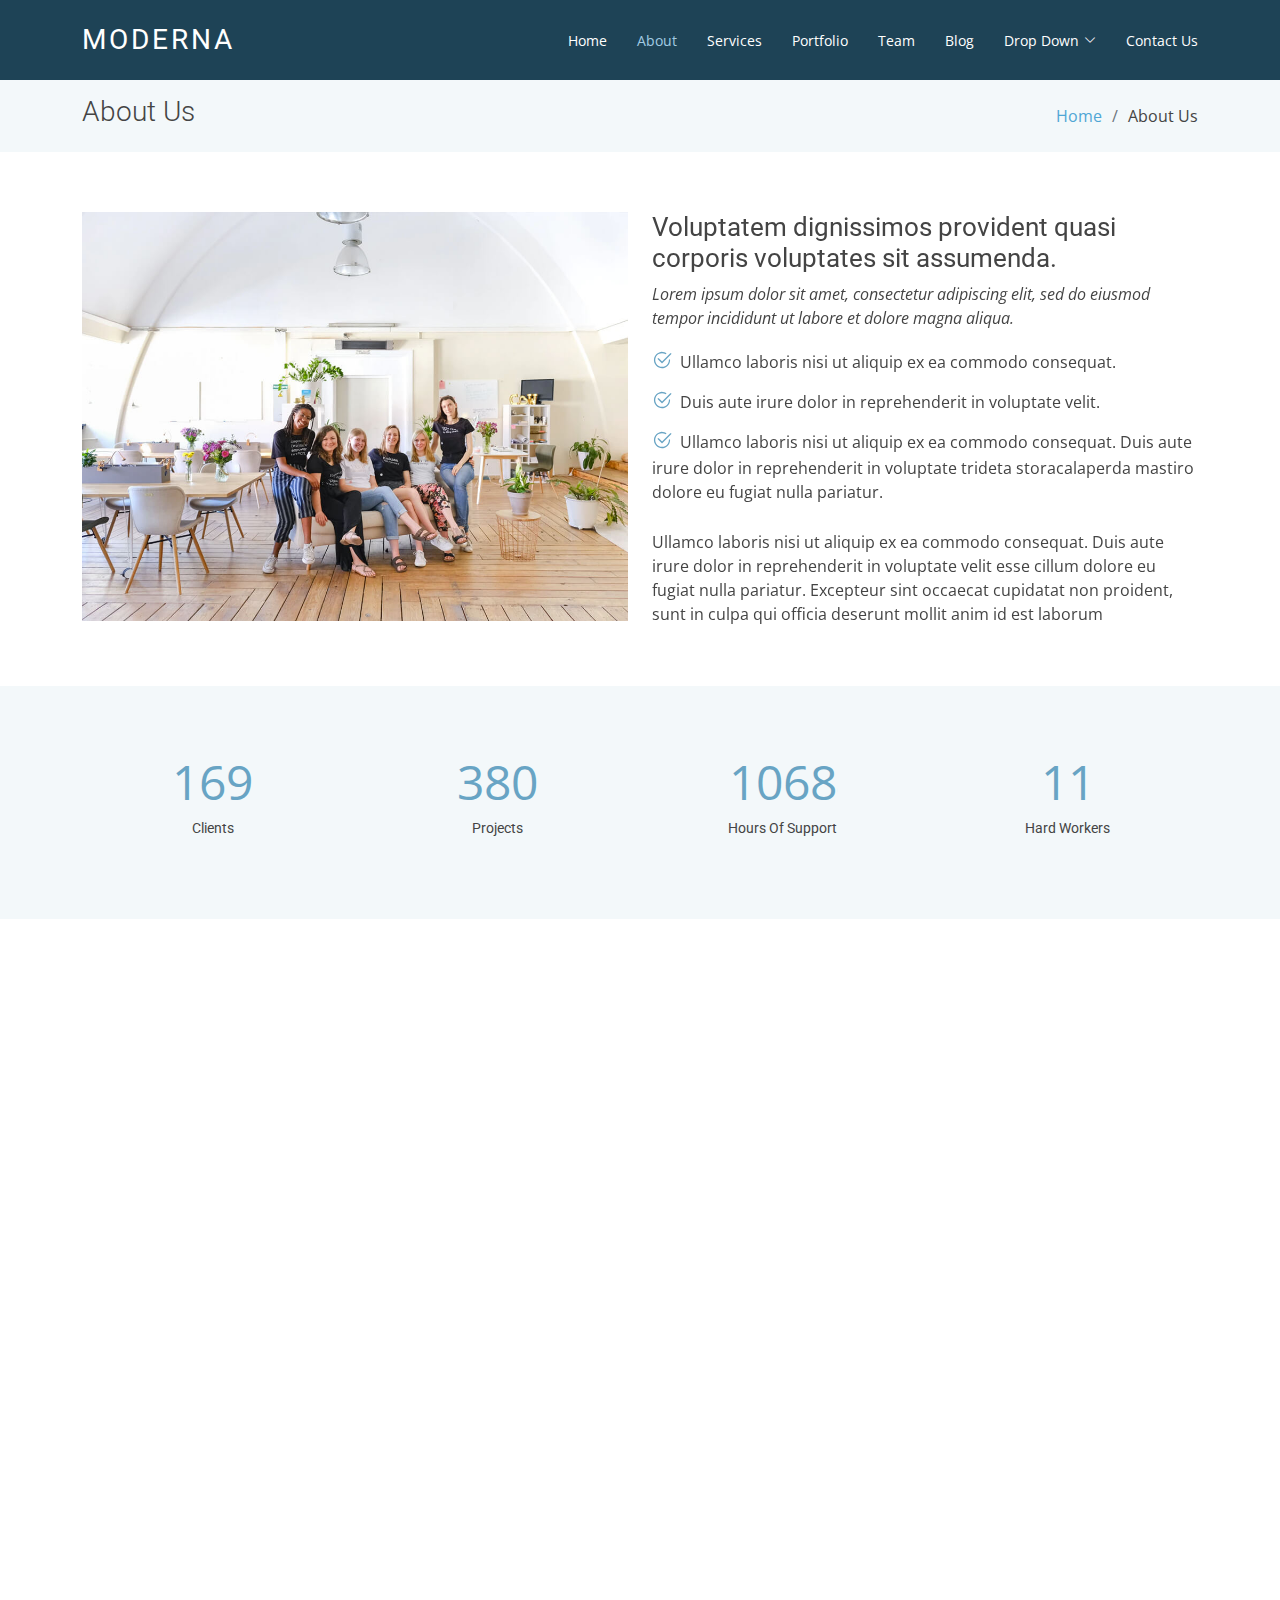
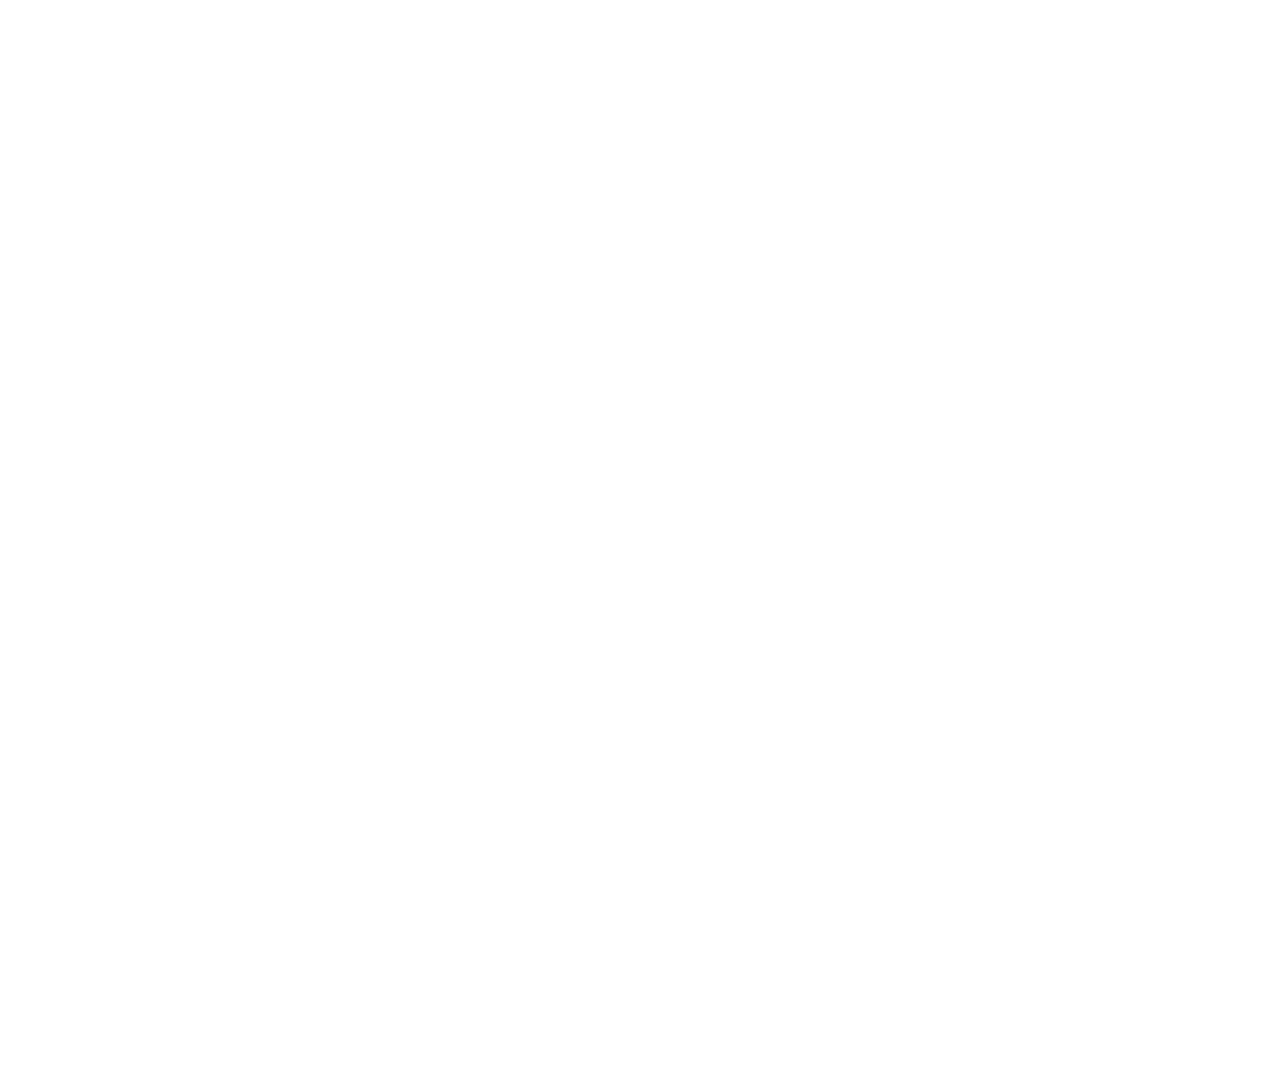
==== about.html @ 9b855978 "test" ====
<!DOCTYPE html>
<html lang="en">

<head>
  <meta charset="utf-8">
  <meta content="width=device-width, initial-scale=1.0" name="viewport">

  <title>About - Moderna Bootstrap Template</title>
  <meta content="" name="description">
  <meta content="" name="keywords">

  <!-- Favicons -->
  <link href="assets/img/favicon.png" rel="icon">
  <link href="assets/img/apple-touch-icon.png" rel="apple-touch-icon">

  <!-- Google Fonts -->
  <link href="https://fonts.googleapis.com/css?family=Open+Sans:300,300i,400,400i,600,600i,700,700i|Roboto:300,300i,400,400i,500,500i,700,700i&display=swap" rel="stylesheet">

  <!-- Vendor CSS Files -->
  <link href="assets/vendor/animate.css/animate.min.css" rel="stylesheet">
  <link href="assets/vendor/aos/aos.css" rel="stylesheet">
  <link href="assets/vendor/bootstrap/css/bootstrap.min.css" rel="stylesheet">
  <link href="assets/vendor/bootstrap-icons/bootstrap-icons.css" rel="stylesheet">
  <link href="assets/vendor/boxicons/css/boxicons.min.css" rel="stylesheet">
  <link href="assets/vendor/glightbox/css/glightbox.min.css" rel="stylesheet">
  <link href="assets/vendor/swiper/swiper-bundle.min.css" rel="stylesheet">

  <!-- Template Main CSS File -->
  <link href="assets/css/style.css" rel="stylesheet">

  <!-- =======================================================
  * Template Name: Moderna - v4.10.1
  * Template URL: https://bootstrapmade.com/free-bootstrap-template-corporate-moderna/
  * Author: BootstrapMade.com
  * License: https://bootstrapmade.com/license/
  ======================================================== -->
</head>

<body>

  <!-- ======= Header ======= -->
  <header id="header" class="fixed-top d-flex align-items-center ">
    <div class="container d-flex justify-content-between align-items-center">

      <div class="logo">
        <h1 class="text-light"><a href="index.html"><span>Moderna</span></a></h1>
        <!-- Uncomment below if you prefer to use an image logo -->
        <!-- <a href="index.html"><img src="assets/img/logo.png" alt="" class="img-fluid"></a>-->
      </div>

      <nav id="navbar" class="navbar">
        <ul>
          <li><a class="" href="index.html">Home</a></li>
          <li><a class="active" href="about.html">About</a></li>
          <li><a href="services.html">Services</a></li>
          <li><a href="portfolio.html">Portfolio</a></li>
          <li><a href="team.html">Team</a></li>
          <li><a href="blog.html">Blog</a></li>
          <li class="dropdown"><a href="#"><span>Drop Down</span> <i class="bi bi-chevron-down"></i></a>
            <ul>
              <li><a href="#">Drop Down 1</a></li>
              <li class="dropdown"><a href="#"><span>Deep Drop Down</span> <i class="bi bi-chevron-right"></i></a>
                <ul>
                  <li><a href="#">Deep Drop Down 1</a></li>
                  <li><a href="#">Deep Drop Down 2</a></li>
                  <li><a href="#">Deep Drop Down 3</a></li>
                  <li><a href="#">Deep Drop Down 4</a></li>
                  <li><a href="#">Deep Drop Down 5</a></li>
                </ul>
              </li>
              <li><a href="#">Drop Down 2</a></li>
              <li><a href="#">Drop Down 3</a></li>
              <li><a href="#">Drop Down 4</a></li>
            </ul>
          </li>
          <li><a href="contact.html">Contact Us</a></li>
        </ul>
        <i class="bi bi-list mobile-nav-toggle"></i>
      </nav><!-- .navbar -->

    </div>
  </header><!-- End Header -->

  <main id="main">

    <!-- ======= About Us Section ======= -->
    <section class="breadcrumbs">
      <div class="container">

        <div class="d-flex justify-content-between align-items-center">
          <h2>About Us</h2>
          <ol>
            <li><a href="index.html">Home</a></li>
            <li>About Us</li>
          </ol>
        </div>

      </div>
    </section><!-- End About Us Section -->

    <!-- ======= About Section ======= -->
    <section class="about" data-aos="fade-up">
      <div class="container">

        <div class="row">
          <div class="col-lg-6">
            <img src="assets/img/about.jpg" class="img-fluid" alt="">
          </div>
          <div class="col-lg-6 pt-4 pt-lg-0">
            <h3>Voluptatem dignissimos provident quasi corporis voluptates sit assumenda.</h3>
            <p class="fst-italic">
              Lorem ipsum dolor sit amet, consectetur adipiscing elit, sed do eiusmod tempor incididunt ut labore et dolore
              magna aliqua.
            </p>
            <ul>
              <li><i class="bi bi-check2-circle"></i> Ullamco laboris nisi ut aliquip ex ea commodo consequat.</li>
              <li><i class="bi bi-check2-circle"></i> Duis aute irure dolor in reprehenderit in voluptate velit.</li>
              <li><i class="bi bi-check2-circle"></i> Ullamco laboris nisi ut aliquip ex ea commodo consequat. Duis aute irure dolor in reprehenderit in voluptate trideta storacalaperda mastiro dolore eu fugiat nulla pariatur.</li>
            </ul>
            <p>
              Ullamco laboris nisi ut aliquip ex ea commodo consequat. Duis aute irure dolor in reprehenderit in voluptate
              velit esse cillum dolore eu fugiat nulla pariatur. Excepteur sint occaecat cupidatat non proident, sunt in
              culpa qui officia deserunt mollit anim id est laborum
            </p>
          </div>
        </div>

      </div>
    </section><!-- End About Section -->

    <!-- ======= Facts Section ======= -->
    <section class="facts section-bg" data-aos="fade-up">
      <div class="container">

        <div class="row counters">

          <div class="col-lg-3 col-6 text-center">
            <span data-purecounter-start="0" data-purecounter-end="232" data-purecounter-duration="1" class="purecounter"></span>
            <p>Clients</p>
          </div>

          <div class="col-lg-3 col-6 text-center">
            <span data-purecounter-start="0" data-purecounter-end="521" data-purecounter-duration="1" class="purecounter"></span>
            <p>Projects</p>
          </div>

          <div class="col-lg-3 col-6 text-center">
            <span data-purecounter-start="0" data-purecounter-end="1463" data-purecounter-duration="1" class="purecounter"></span>
            <p>Hours Of Support</p>
          </div>

          <div class="col-lg-3 col-6 text-center">
            <span data-purecounter-start="0" data-purecounter-end="15" data-purecounter-duration="1" class="purecounter"></span>
            <p>Hard Workers</p>
          </div>

        </div>

      </div>
    </section><!-- End Facts Section -->

    <!-- ======= Our Skills Section ======= -->
    <section class="skills" data-aos="fade-up">
      <div class="container">

        <div class="section-title">
          <h2>Our Skills</h2>
          <p>Magnam dolores commodi suscipit. Necessitatibus eius consequatur ex aliquid fuga eum quidem. Sit sint consectetur velit. Quisquam quos quisquam cupiditate. Et nemo qui impedit suscipit alias ea. Quia fugiat sit in iste officiis commodi quidem hic quas.</p>
        </div>

        <div class="skills-content">

          <div class="progress">
            <div class="progress-bar bg-success" role="progressbar" aria-valuenow="100" aria-valuemin="0" aria-valuemax="100">
              <span class="skill">HTML <i class="val">100%</i></span>
            </div>
          </div>

          <div class="progress">
            <div class="progress-bar bg-info" role="progressbar" aria-valuenow="90" aria-valuemin="0" aria-valuemax="100">
              <span class="skill">CSS <i class="val">90%</i></span>
            </div>
          </div>

          <div class="progress">
            <div class="progress-bar bg-warning" role="progressbar" aria-valuenow="75" aria-valuemin="0" aria-valuemax="100">
              <span class="skill">JavaScript <i class="val">75%</i></span>
            </div>
          </div>

          <div class="progress">
            <div class="progress-bar bg-danger" role="progressbar" aria-valuenow="55" aria-valuemin="0" aria-valuemax="100">
              <span class="skill">Photoshop <i class="val">55%</i></span>
            </div>
          </div>

        </div>

      </div>
    </section><!-- End Our Skills Section -->

    <!-- ======= Tetstimonials Section ======= -->
    <section class="testimonials" data-aos="fade-up">
      <div class="container">

        <div class="section-title">
          <h2>Tetstimonials</h2>
          <p>Magnam dolores commodi suscipit. Necessitatibus eius consequatur ex aliquid fuga eum quidem. Sit sint consectetur velit. Quisquam quos quisquam cupiditate. Et nemo qui impedit suscipit alias ea. Quia fugiat sit in iste officiis commodi quidem hic quas.</p>
        </div>

        <div class="testimonials-carousel swiper">
          <div class="swiper-wrapper">
            <div class="testimonial-item swiper-slide">
              <img src="assets/img/testimonials/testimonials-1.jpg" class="testimonial-img" alt="">
              <h3>Saul Goodman</h3>
              <h4>Ceo &amp; Founder</h4>
              <p>
                <i class="bx bxs-quote-alt-left quote-icon-left"></i>
                Proin iaculis purus consequat sem cure digni ssim donec porttitora entum suscipit rhoncus. Accusantium quam, ultricies eget id, aliquam eget nibh et. Maecen aliquam, risus at semper.
                <i class="bx bxs-quote-alt-right quote-icon-right"></i>
              </p>
            </div>

            <div class="testimonial-item swiper-slide">
              <img src="assets/img/testimonials/testimonials-2.jpg" class="testimonial-img" alt="">
              <h3>Sara Wilsson</h3>
              <h4>Designer</h4>
              <p>
                <i class="bx bxs-quote-alt-left quote-icon-left"></i>
                Export tempor illum tamen malis malis eram quae irure esse labore quem cillum quid cillum eram malis quorum velit fore eram velit sunt aliqua noster fugiat irure amet legam anim culpa.
                <i class="bx bxs-quote-alt-right quote-icon-right"></i>
              </p>
            </div>

            <div class="testimonial-item swiper-slide">
              <img src="assets/img/testimonials/testimonials-3.jpg" class="testimonial-img" alt="">
              <h3>Jena Karlis</h3>
              <h4>Store Owner</h4>
              <p>
                <i class="bx bxs-quote-alt-left quote-icon-left"></i>
                Enim nisi quem export duis labore cillum quae magna enim sint quorum nulla quem veniam duis minim tempor labore quem eram duis noster aute amet eram fore quis sint minim.
                <i class="bx bxs-quote-alt-right quote-icon-right"></i>
              </p>
            </div>

            <div class="testimonial-item swiper-slide">
              <img src="assets/img/testimonials/testimonials-4.jpg" class="testimonial-img" alt="">
              <h3>Matt Brandon</h3>
              <h4>Freelancer</h4>
              <p>
                <i class="bx bxs-quote-alt-left quote-icon-left"></i>
                Fugiat enim eram quae cillum dolore dolor amet nulla culpa multos export minim fugiat minim velit minim dolor enim duis veniam ipsum anim magna sunt elit fore quem dolore labore illum veniam.
                <i class="bx bxs-quote-alt-right quote-icon-right"></i>
              </p>
            </div>

            <div class="testimonial-item swiper-slide">
              <img src="assets/img/testimonials/testimonials-5.jpg" class="testimonial-img" alt="">
              <h3>John Larson</h3>
              <h4>Entrepreneur</h4>
              <p>
                <i class="bx bxs-quote-alt-left quote-icon-left"></i>
                Quis quorum aliqua sint quem legam fore sunt eram irure aliqua veniam tempor noster veniam enim culpa labore duis sunt culpa nulla illum cillum fugiat legam esse veniam culpa fore nisi cillum quid.
                <i class="bx bxs-quote-alt-right quote-icon-right"></i>
              </p>
            </div>
          </div>
          <div class="swiper-pagination"></div>
        </div>

      </div>
    </section><!-- End Ttstimonials Section -->

  </main><!-- End #main -->

  <!-- ======= Footer ======= -->
  <footer id="footer" data-aos="fade-up" data-aos-easing="ease-in-out" data-aos-duration="500">

    <div class="footer-newsletter">
      <div class="container">
        <div class="row">
          <div class="col-lg-6">
            <h4>Our Newsletter</h4>
            <p>Tamen quem nulla quae legam multos aute sint culpa legam noster magna</p>
          </div>
          <div class="col-lg-6">
            <form action="" method="post">
              <input type="email" name="email"><input type="submit" value="Subscribe">
            </form>
          </div>
        </div>
      </div>
    </div>

    <div class="footer-top">
      <div class="container">
        <div class="row">

          <div class="col-lg-3 col-md-6 footer-links">
            <h4>Useful Links</h4>
            <ul>
              <li><i class="bx bx-chevron-right"></i> <a href="#">Home</a></li>
              <li><i class="bx bx-chevron-right"></i> <a href="#">About us</a></li>
              <li><i class="bx bx-chevron-right"></i> <a href="#">Services</a></li>
              <li><i class="bx bx-chevron-right"></i> <a href="#">Terms of service</a></li>
              <li><i class="bx bx-chevron-right"></i> <a href="#">Privacy policy</a></li>
            </ul>
          </div>

          <div class="col-lg-3 col-md-6 footer-links">
            <h4>Our Services</h4>
            <ul>
              <li><i class="bx bx-chevron-right"></i> <a href="#">Web Design</a></li>
              <li><i class="bx bx-chevron-right"></i> <a href="#">Web Development</a></li>
              <li><i class="bx bx-chevron-right"></i> <a href="#">Product Management</a></li>
              <li><i class="bx bx-chevron-right"></i> <a href="#">Marketing</a></li>
              <li><i class="bx bx-chevron-right"></i> <a href="#">Graphic Design</a></li>
            </ul>
          </div>

          <div class="col-lg-3 col-md-6 footer-contact">
            <h4>Contact Us</h4>
            <p>
              A108 Adam Street <br>
              New York, NY 535022<br>
              United States <br><br>
              <strong>Phone:</strong> +1 5589 55488 55<br>
              <strong>Email:</strong> info@example.com<br>
            </p>

          </div>

          <div class="col-lg-3 col-md-6 footer-info">
            <h3>About Moderna</h3>
            <p>Cras fermentum odio eu feugiat lide par naso tierra. Justo eget nada terra videa magna derita valies darta donna mare fermentum iaculis eu non diam phasellus.</p>
            <div class="social-links mt-3">
              <a href="#" class="twitter"><i class="bx bxl-twitter"></i></a>
              <a href="#" class="facebook"><i class="bx bxl-facebook"></i></a>
              <a href="#" class="instagram"><i class="bx bxl-instagram"></i></a>
              <a href="#" class="linkedin"><i class="bx bxl-linkedin"></i></a>
            </div>
          </div>

        </div>
      </div>
    </div>

    <div class="container">
      <div class="copyright">
        &copy; Copyright <strong><span>Moderna</span></strong>. All Rights Reserved
      </div>
      <div class="credits">
        <!-- All the links in the footer should remain intact. -->
        <!-- You can delete the links only if you purchased the pro version. -->
        <!-- Licensing information: https://bootstrapmade.com/license/ -->
        <!-- Purchase the pro version with working PHP/AJAX contact form: https://bootstrapmade.com/free-bootstrap-template-corporate-moderna/ -->
        Designed by <a href="https://bootstrapmade.com/">BootstrapMade</a>
      </div>
    </div>
  </footer><!-- End Footer -->

  <a href="#" class="back-to-top d-flex align-items-center justify-content-center"><i class="bi bi-arrow-up-short"></i></a>

  <!-- Vendor JS Files -->
  <script src="assets/vendor/purecounter/purecounter_vanilla.js"></script>
  <script src="assets/vendor/aos/aos.js"></script>
  <script src="assets/vendor/bootstrap/js/bootstrap.bundle.min.js"></script>
  <script src="assets/vendor/glightbox/js/glightbox.min.js"></script>
  <script src="assets/vendor/isotope-layout/isotope.pkgd.min.js"></script>
  <script src="assets/vendor/swiper/swiper-bundle.min.js"></script>
  <script src="assets/vendor/waypoints/noframework.waypoints.js"></script>
  <script src="assets/vendor/php-email-form/validate.js"></script>

  <!-- Template Main JS File -->
  <script src="assets/js/main.js"></script>

</body>

</html>
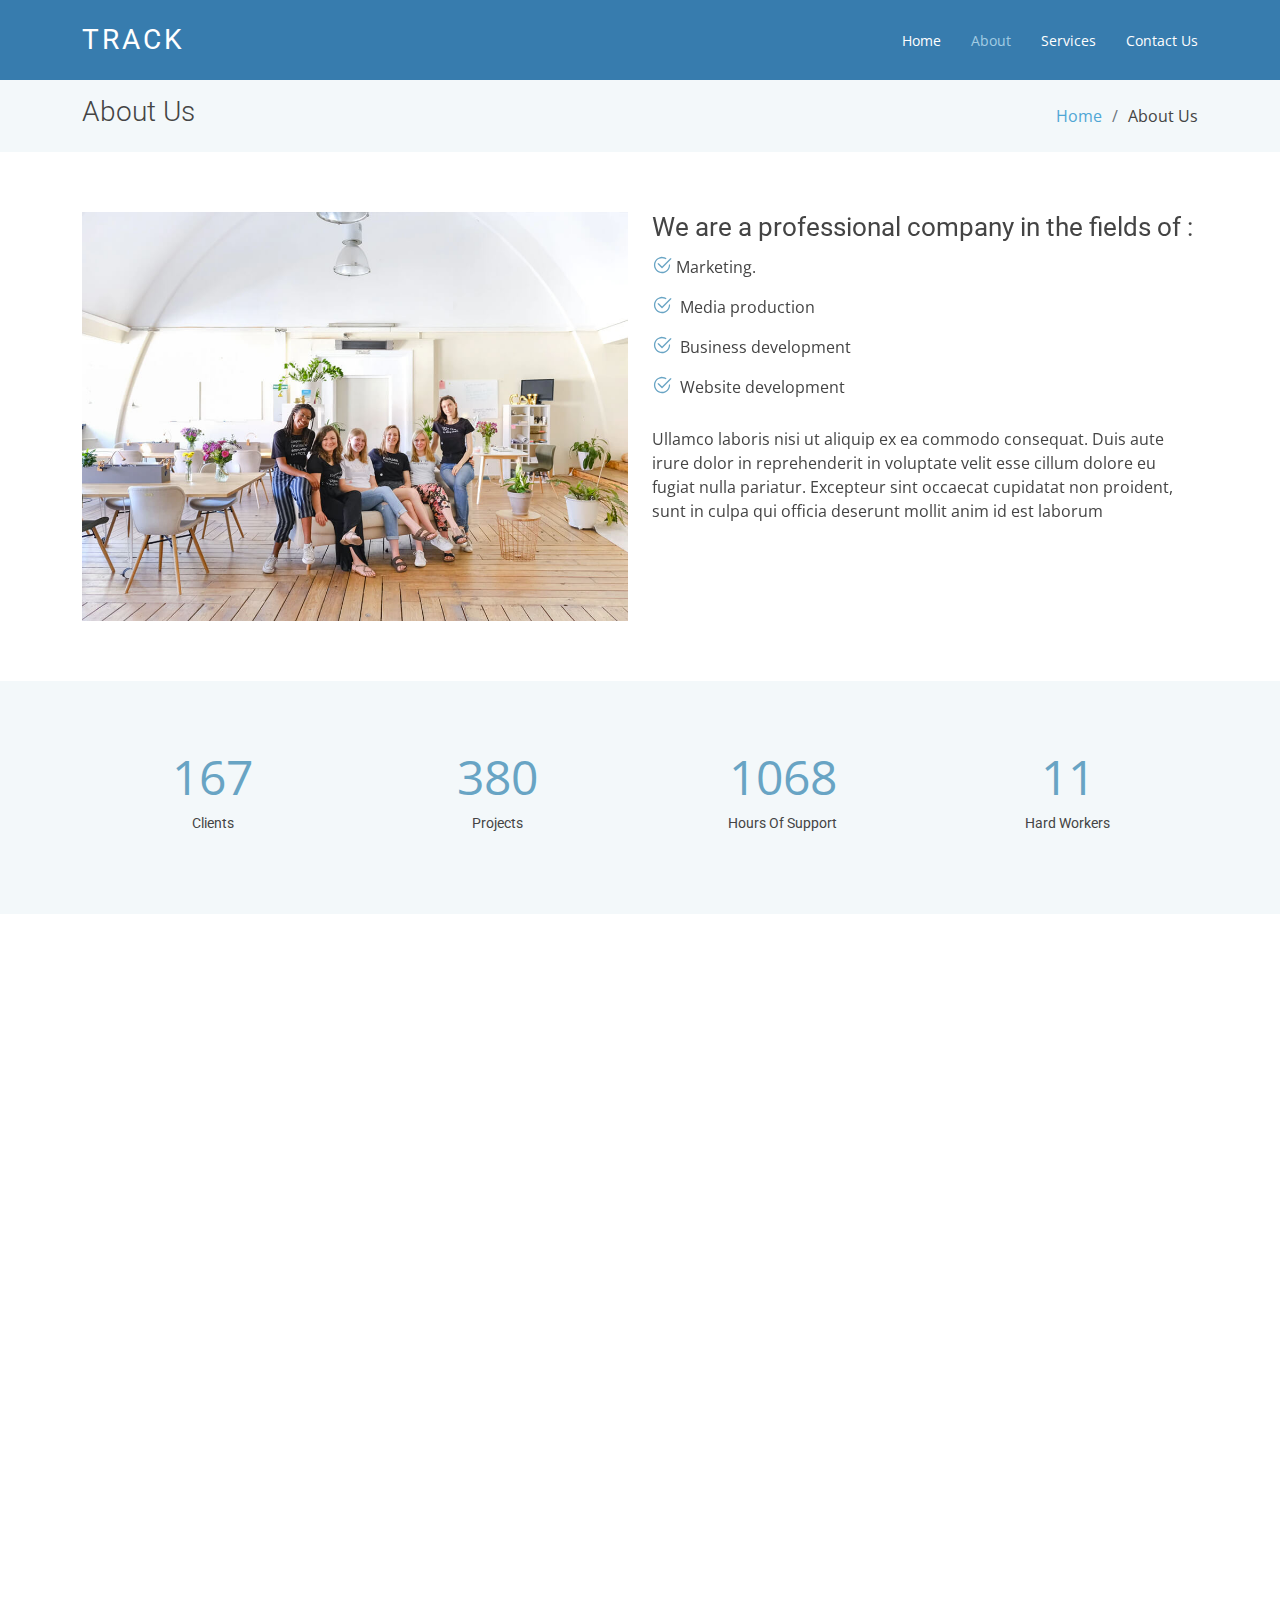
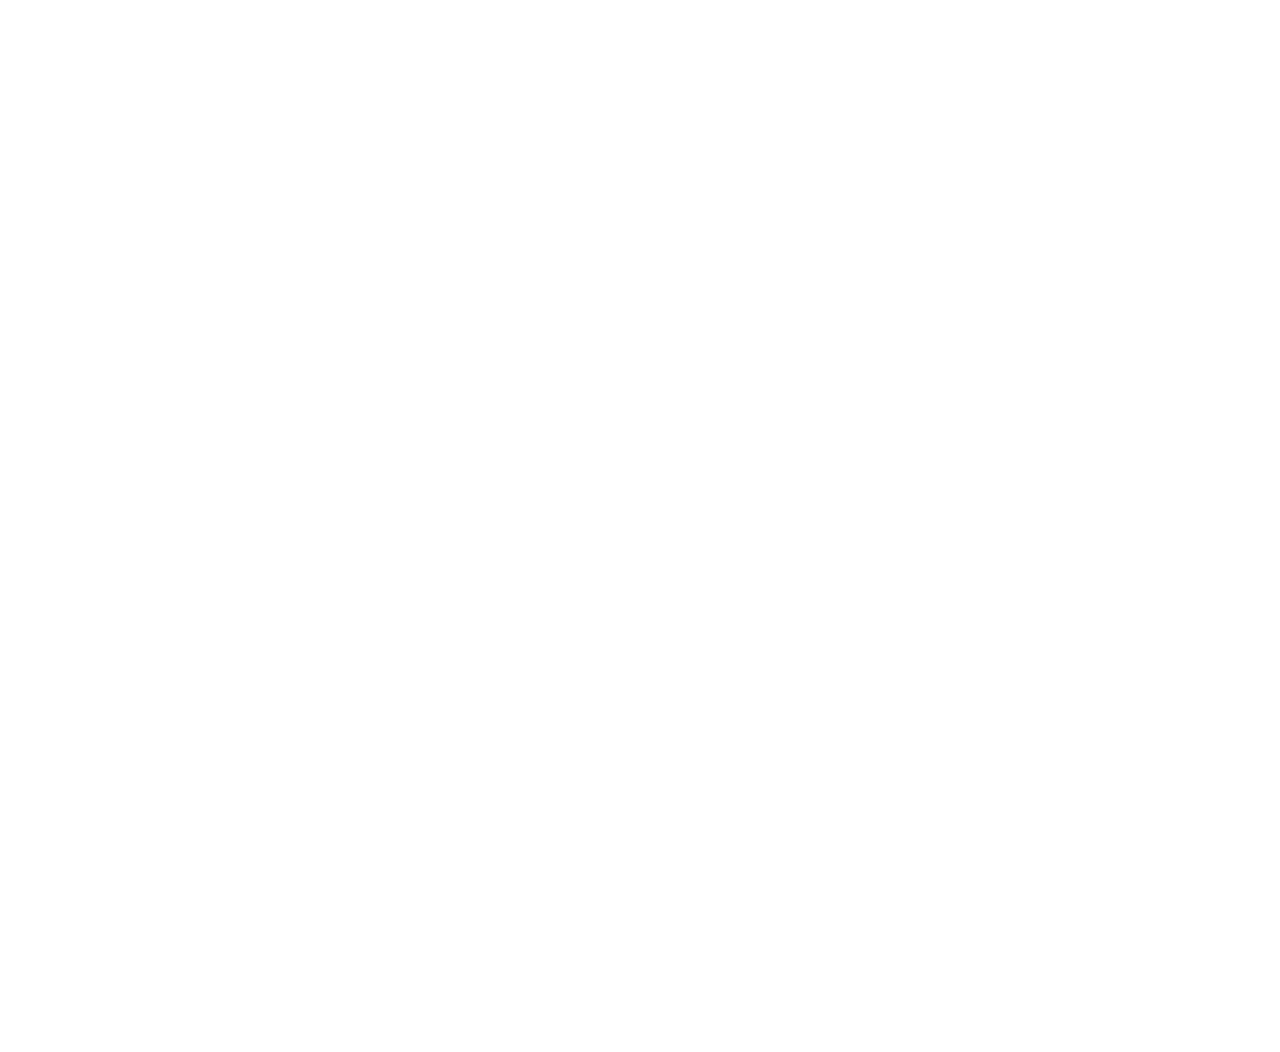
==== commit 51aad9f9: "new" ====
--- a/about.html
+++ b/about.html
@@ -43,7 +43,7 @@
     <div class="container d-flex justify-content-between align-items-center">
 
       <div class="logo">
-        <h1 class="text-light"><a href="index.html"><span>Moderna</span></a></h1>
+        <h1 class="text-light"><a href="index.html"><span>Track</span></a></h1>
         <!-- Uncomment below if you prefer to use an image logo -->
         <!-- <a href="index.html"><img src="assets/img/logo.png" alt="" class="img-fluid"></a>-->
       </div>
@@ -53,26 +53,6 @@
           <li><a class="" href="index.html">Home</a></li>
           <li><a class="active" href="about.html">About</a></li>
           <li><a href="services.html">Services</a></li>
-          <li><a href="portfolio.html">Portfolio</a></li>
-          <li><a href="team.html">Team</a></li>
-          <li><a href="blog.html">Blog</a></li>
-          <li class="dropdown"><a href="#"><span>Drop Down</span> <i class="bi bi-chevron-down"></i></a>
-            <ul>
-              <li><a href="#">Drop Down 1</a></li>
-              <li class="dropdown"><a href="#"><span>Deep Drop Down</span> <i class="bi bi-chevron-right"></i></a>
-                <ul>
-                  <li><a href="#">Deep Drop Down 1</a></li>
-                  <li><a href="#">Deep Drop Down 2</a></li>
-                  <li><a href="#">Deep Drop Down 3</a></li>
-                  <li><a href="#">Deep Drop Down 4</a></li>
-                  <li><a href="#">Deep Drop Down 5</a></li>
-                </ul>
-              </li>
-              <li><a href="#">Drop Down 2</a></li>
-              <li><a href="#">Drop Down 3</a></li>
-              <li><a href="#">Drop Down 4</a></li>
-            </ul>
-          </li>
           <li><a href="contact.html">Contact Us</a></li>
         </ul>
         <i class="bi bi-list mobile-nav-toggle"></i>
@@ -107,15 +87,12 @@
             <img src="assets/img/about.jpg" class="img-fluid" alt="">
           </div>
           <div class="col-lg-6 pt-4 pt-lg-0">
-            <h3>Voluptatem dignissimos provident quasi corporis voluptates sit assumenda.</h3>
-            <p class="fst-italic">
-              Lorem ipsum dolor sit amet, consectetur adipiscing elit, sed do eiusmod tempor incididunt ut labore et dolore
-              magna aliqua.
-            </p>
+            <h3>We are a professional company in the fields of :</h3>
             <ul>
-              <li><i class="bi bi-check2-circle"></i> Ullamco laboris nisi ut aliquip ex ea commodo consequat.</li>
-              <li><i class="bi bi-check2-circle"></i> Duis aute irure dolor in reprehenderit in voluptate velit.</li>
-              <li><i class="bi bi-check2-circle"></i> Ullamco laboris nisi ut aliquip ex ea commodo consequat. Duis aute irure dolor in reprehenderit in voluptate trideta storacalaperda mastiro dolore eu fugiat nulla pariatur.</li>
+              <li><i class="bi bi-check2-circle"></i>Marketing.</li>
+              <li><i class="bi bi-check2-circle"></i> Media production</li>
+              <li><i class="bi bi-check2-circle"></i> Business development</li>
+              <li><i class="bi bi-check2-circle"></i> Website development</li>
             </ul>
             <p>
               Ullamco laboris nisi ut aliquip ex ea commodo consequat. Duis aute irure dolor in reprehenderit in voluptate
--- a/assets/css/style.css
+++ b/assets/css/style.css
@@ -74,17 +74,18 @@
   transition: all 0.5s;
   z-index: 997;
   transition: all 0.5s;
-  background: #1e4356;
+  background: rgb(55 124 174 / 100%);
 }
 
 #header.header-transparent {
-  background: none;
+  background: rgb(55 124 174 / 100%);
 }
 
 #header.header-scrolled {
   background: rgba(30, 67, 86, 0.8);
   height: 60px;
 }
+
 
 #header .logo h1 {
   font-size: 28px;
@@ -340,6 +341,7 @@
   position: relative;
 }
 
+
 #hero::after {
   content: "";
   position: absolute;
@@ -347,11 +349,19 @@
   top: 0;
   width: 130%;
   height: 95%;
-  background: linear-gradient(to right, rgba(30, 67, 86, 0.8), rgba(30, 67, 86, 0.6)), url("../img/hero-bg.jpg") center top no-repeat;
+  background: linear-gradient(to right, rgba(228, 228, 230, 0.8), rgba(228, 228, 230, 0.6));
+  background-color: rgb(193 194 198);
+  background-image: url("../img/img2.jpeg");
+  background-repeat: no-repeat;
+  background-position: center;
+  background-size: 81% 100%;
   z-index: 0;
   border-radius: 0 0 50% 50%;
   transform: translateX(-50%) rotate(0deg);
-}
+  opacity: 0.85;
+}
+
+
 
 #hero::before {
   content: "";
@@ -501,7 +511,7 @@
   top: 0;
   right: 0;
   bottom: 0;
-  background: linear-gradient(to right, rgba(30, 67, 86, 0.8), rgba(30, 67, 86, 0.6)), url("../img/hero-bg.jpg") center top no-repeat;
+  background: linear-gradient(to right, rgba(30, 67, 86, 0.8), rgba(30, 67, 86, 0.6)), url("../img/img2.jpeg") center top no-repeat;
 }
 
 #hero-no-slider h2 {
@@ -2175,7 +2185,6 @@
 --------------------------------------------------------------*/
 #footer {
   background: #0b212d;
-  padding: 0 0 30px 0;
   color: #fff;
   font-size: 14px;
 }
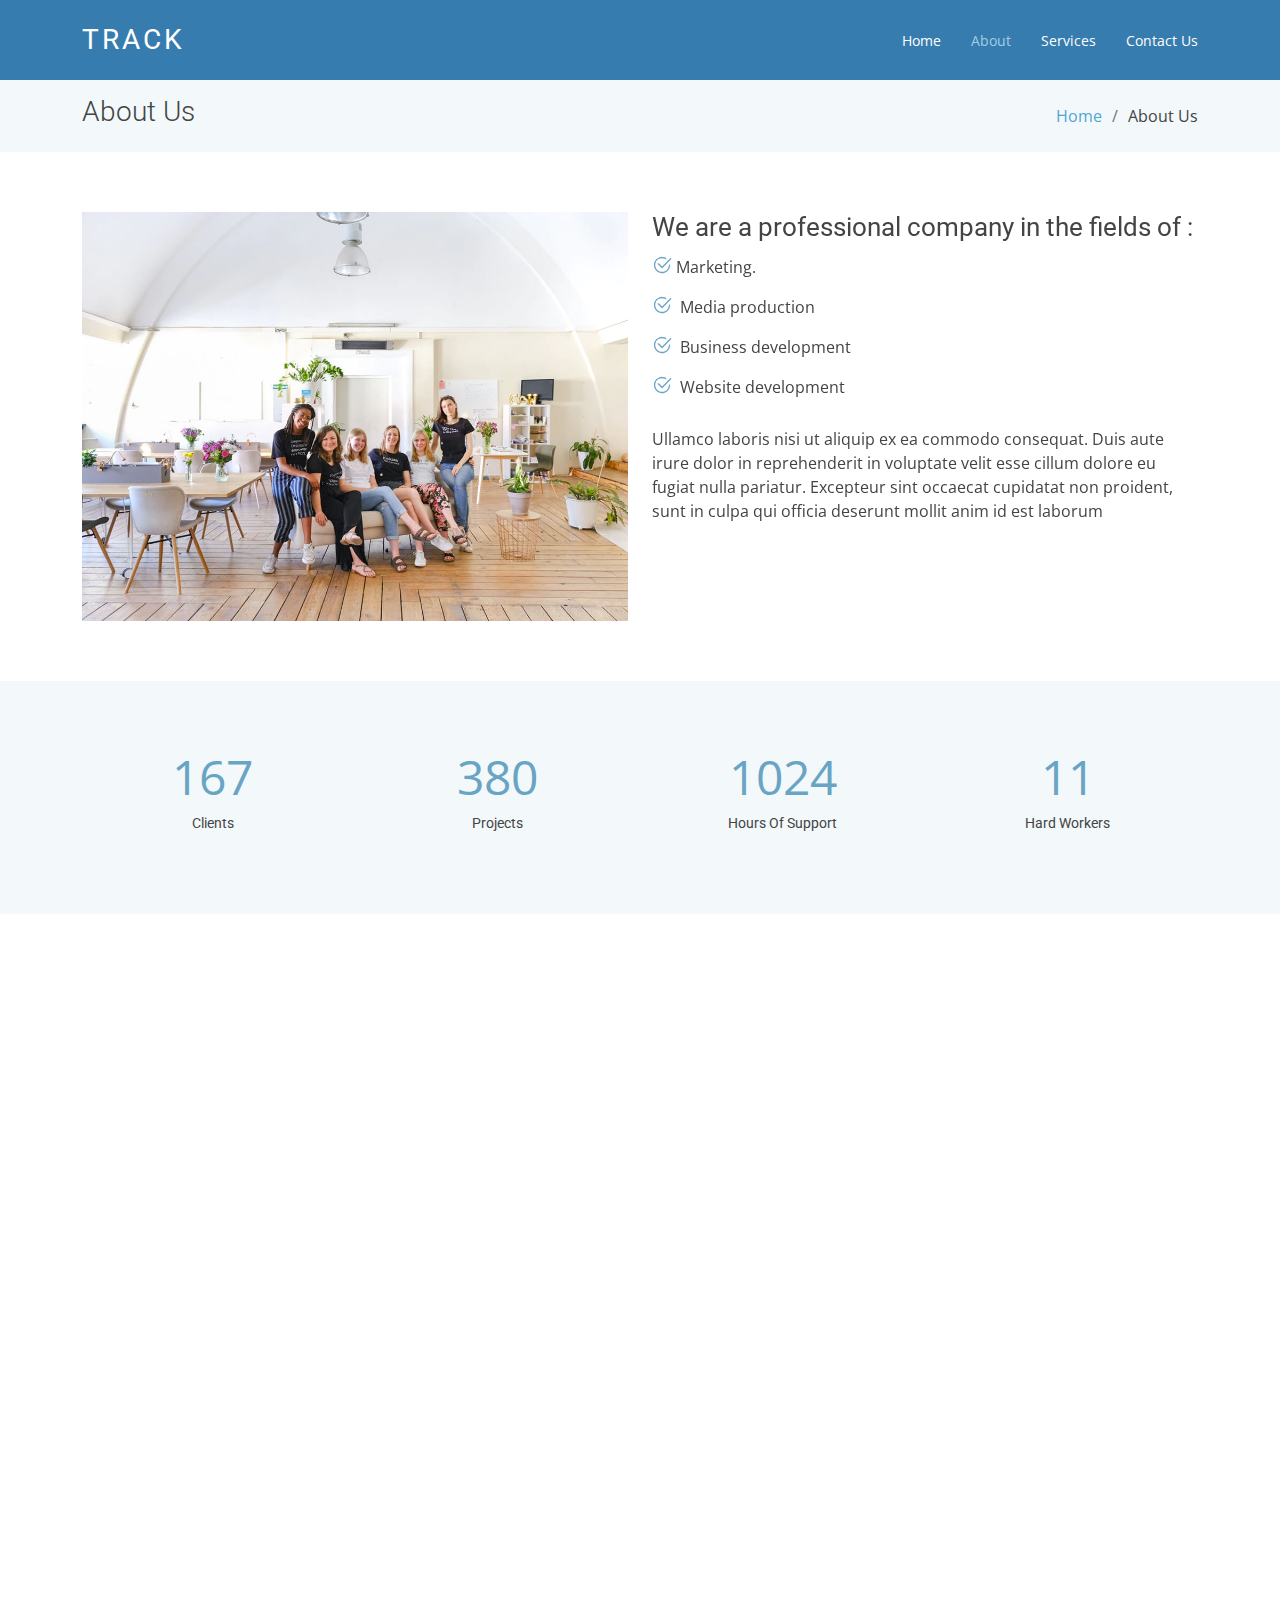
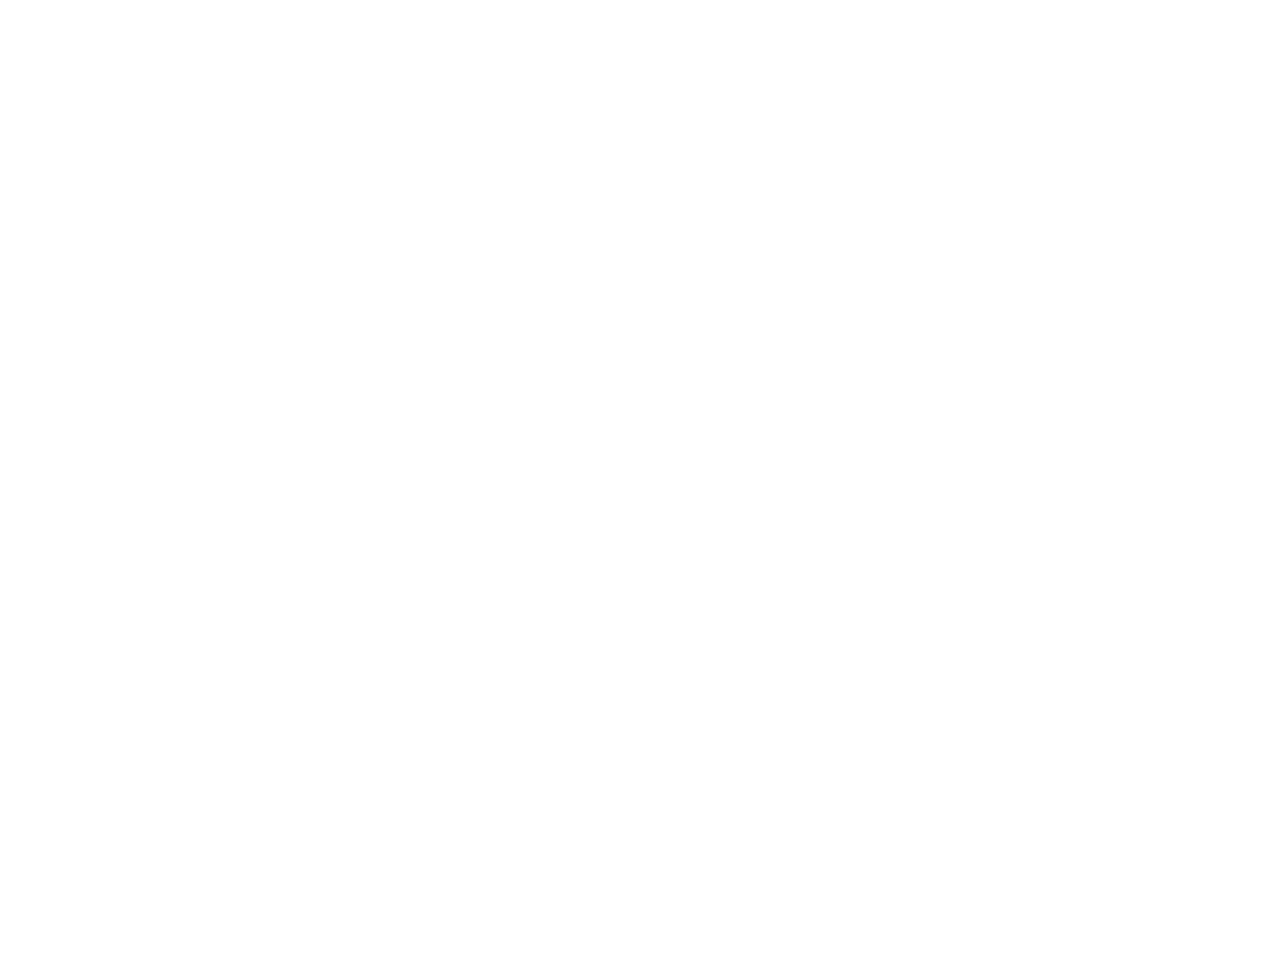
==== commit 794ef2d1: "news" ====
--- a/about.html
+++ b/about.html
@@ -5,13 +5,13 @@
   <meta charset="utf-8">
   <meta content="width=device-width, initial-scale=1.0" name="viewport">
 
-  <title>About - Moderna Bootstrap Template</title>
+  <title>Track-About </title>
   <meta content="" name="description">
   <meta content="" name="keywords">
 
   <!-- Favicons -->
-  <link href="assets/img/favicon.png" rel="icon">
-  <link href="assets/img/apple-touch-icon.png" rel="apple-touch-icon">
+  <link href="assets/img/logo.jpeg" rel="icon">
+  <link href="assets/img/logo.jpeg" rel="apple-touch-icon">
 
   <!-- Google Fonts -->
   <link href="https://fonts.googleapis.com/css?family=Open+Sans:300,300i,400,400i,600,600i,700,700i|Roboto:300,300i,400,400i,500,500i,700,700i&display=swap" rel="stylesheet">
@@ -301,7 +301,7 @@
               A108 Adam Street <br>
               New York, NY 535022<br>
               United States <br><br>
-              <strong>Phone:</strong> +1 5589 55488 55<br>
+              <strong>Phone:</strong> +20 1009437830<br>
               <strong>Email:</strong> info@example.com<br>
             </p>
 
@@ -322,18 +322,6 @@
       </div>
     </div>
 
-    <div class="container">
-      <div class="copyright">
-        &copy; Copyright <strong><span>Moderna</span></strong>. All Rights Reserved
-      </div>
-      <div class="credits">
-        <!-- All the links in the footer should remain intact. -->
-        <!-- You can delete the links only if you purchased the pro version. -->
-        <!-- Licensing information: https://bootstrapmade.com/license/ -->
-        <!-- Purchase the pro version with working PHP/AJAX contact form: https://bootstrapmade.com/free-bootstrap-template-corporate-moderna/ -->
-        Designed by <a href="https://bootstrapmade.com/">BootstrapMade</a>
-      </div>
-    </div>
   </footer><!-- End Footer -->
 
   <a href="#" class="back-to-top d-flex align-items-center justify-content-center"><i class="bi bi-arrow-up-short"></i></a>
--- a/assets/css/style.css
+++ b/assets/css/style.css
@@ -82,7 +82,7 @@
 }
 
 #header.header-scrolled {
-  background: rgba(30, 67, 86, 0.8);
+  background: rgb(55 124 174 / 100%);
   height: 60px;
 }
 
@@ -345,7 +345,7 @@
 #hero::after {
   content: "";
   position: absolute;
-  left: 50%;
+  left: 53%;
   top: 0;
   width: 130%;
   height: 95%;
@@ -358,7 +358,7 @@
   z-index: 0;
   border-radius: 0 0 50% 50%;
   transform: translateX(-50%) rotate(0deg);
-  opacity: 0.85;
+  opacity: 0.7;
 }
 
 
@@ -370,11 +370,17 @@
   top: 0;
   width: 130%;
   height: 96%;
-  background: #68A4C4;
+  background: #0e1214;
   opacity: 0.3;
   z-index: 0;
   border-radius: 0 0 50% 50%;
   transform: translateX(-50%) translateY(18px) rotate(2deg);
+}
+
+
+#heroCarousel {
+position: relative;
+top: 40%
 }
 
 #hero .carousel-container {
@@ -454,7 +460,7 @@
 
 @media (max-width: 768px) {
   #hero::after {
-    width: 180%;
+    width: 140%;
     height: 95%;
     border-radius: 0 0 50% 50%;
     transform: translateX(-50%) rotate(0deg);
@@ -462,7 +468,7 @@
 
   #hero::before {
     top: 0;
-    width: 180%;
+    width: 130%;
     height: 94%;
     border-radius: 0 0 50% 50%;
     transform: translateX(-50%) translateY(20px) rotate(4deg);
@@ -475,20 +481,21 @@
   }
 
   #hero::after {
-    left: 40%;
+    left: 50%;
     top: 0;
-    width: 200%;
+    width: 130%;
     height: 95%;
     border-radius: 0 0 50% 50%;
     transform: translateX(-50%) rotate(0deg);
+    background-size: 100% 100%;
   }
 
   #hero::before {
     left: 50%;
     top: 0;
-    width: 200%;
+    width: 130%;
     height: 94%;
-    border-radius: 0 0 50% 50%;
+    border-radius: 0 0 55% 73%;
     transform: translateX(-50%) translateY(20px) rotate(4deg);
   }
 }
@@ -2191,7 +2198,7 @@
 
 #footer .footer-newsletter {
   padding: 50px 0;
-  background: #0d2735;
+  background:#377cae;
 }
 
 #footer .footer-newsletter h4 {
@@ -2238,9 +2245,9 @@
 }
 
 #footer .footer-top {
-  background: #0d2735;
-  border-top: 1px solid #17455e;
-  border-bottom: 1px solid #123649;
+  background: #377cae;
+  border-top: 1px solid #898989;
+  border-bottom: 1px solid #898989;
   padding: 60px 0 30px 0;
 }
 
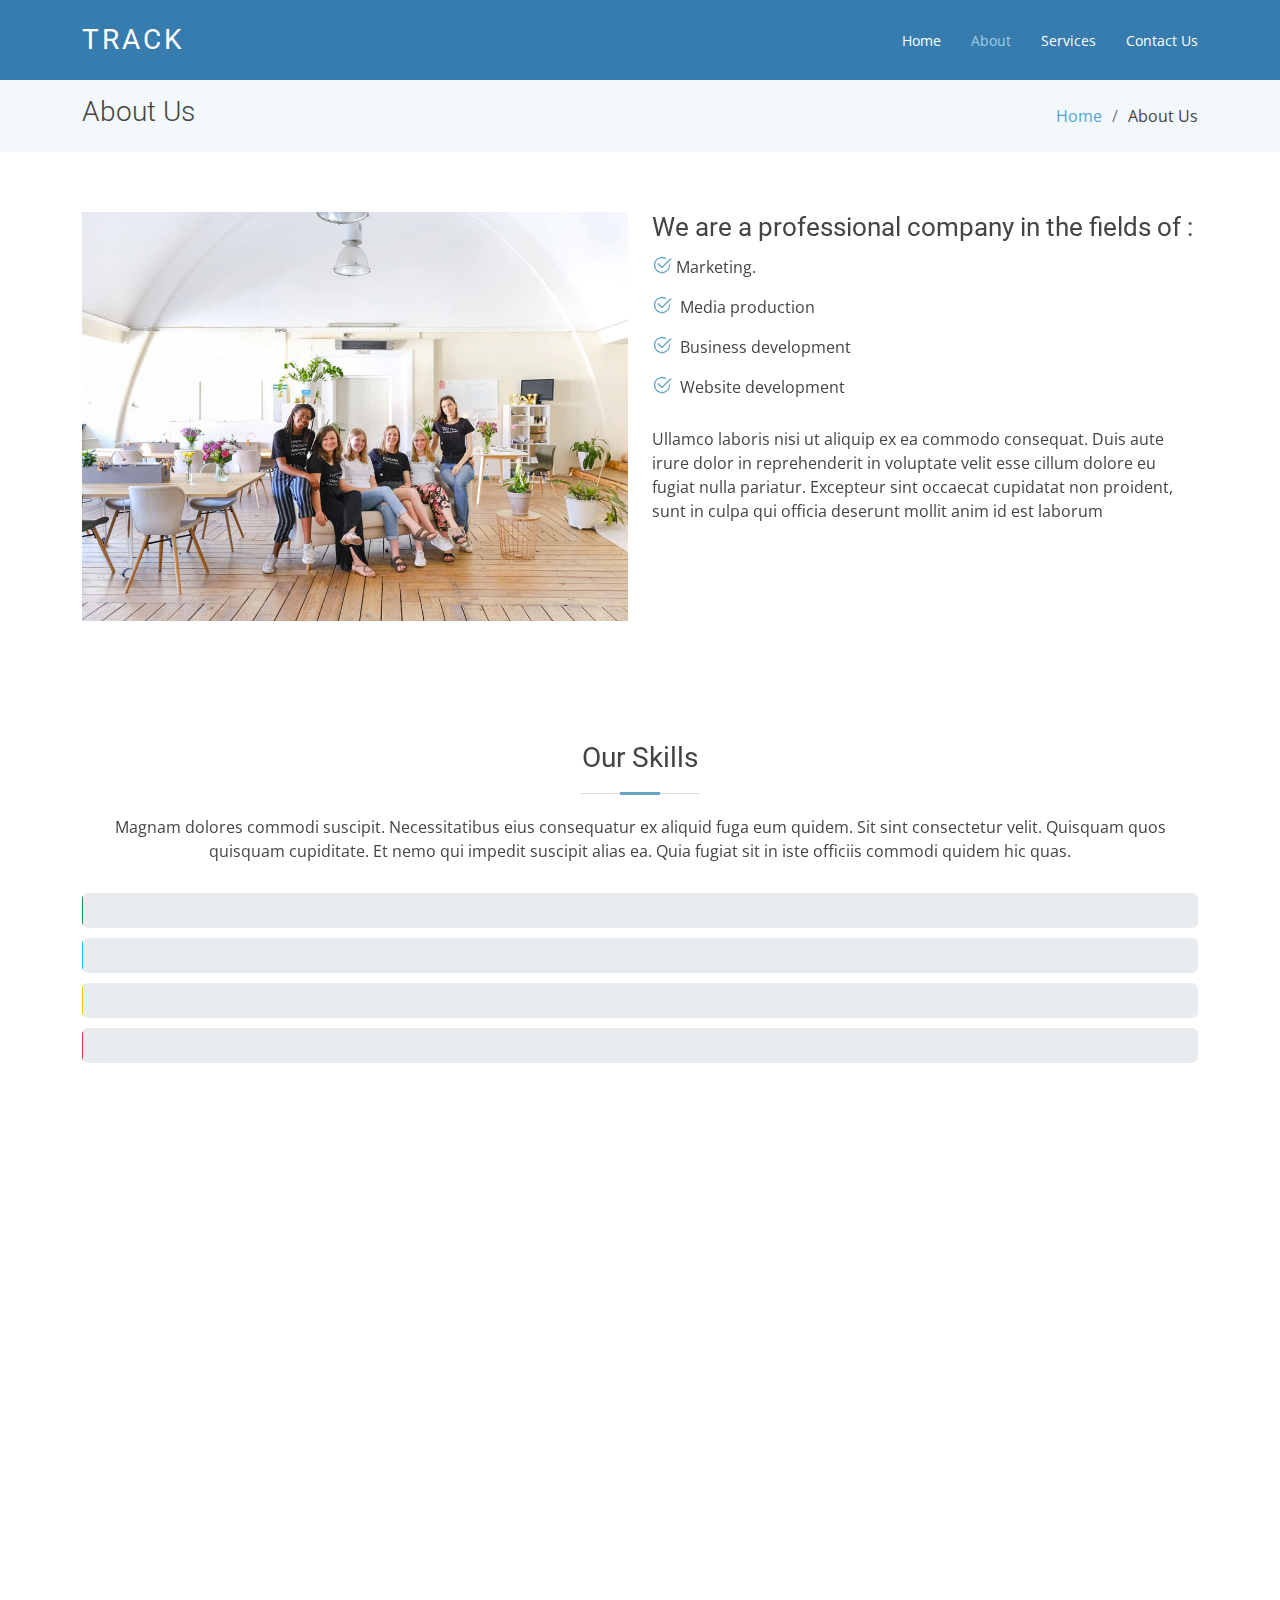
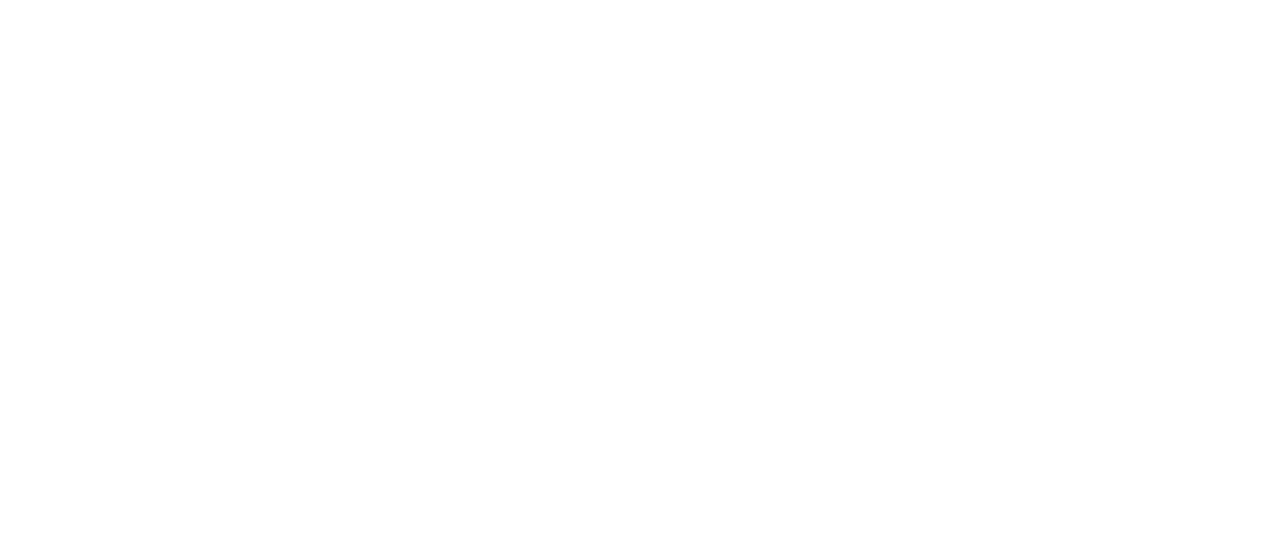
==== commit 452e5058: "news" ====
--- a/about.html
+++ b/about.html
@@ -28,12 +28,6 @@
   <!-- Template Main CSS File -->
   <link href="assets/css/style.css" rel="stylesheet">
 
-  <!-- =======================================================
-  * Template Name: Moderna - v4.10.1
-  * Template URL: https://bootstrapmade.com/free-bootstrap-template-corporate-moderna/
-  * Author: BootstrapMade.com
-  * License: https://bootstrapmade.com/license/
-  ======================================================== -->
 </head>
 
 <body>
@@ -105,7 +99,7 @@
       </div>
     </section><!-- End About Section -->
 
-    <!-- ======= Facts Section ======= -->
+    <!-- ======= Facts Section ======= 
     <section class="facts section-bg" data-aos="fade-up">
       <div class="container">
 
@@ -134,7 +128,7 @@
         </div>
 
       </div>
-    </section><!-- End Facts Section -->
+    </section>< End Facts Section -->
 
     <!-- ======= Our Skills Section ======= -->
     <section class="skills" data-aos="fade-up">
@@ -253,22 +247,6 @@
   <!-- ======= Footer ======= -->
   <footer id="footer" data-aos="fade-up" data-aos-easing="ease-in-out" data-aos-duration="500">
 
-    <div class="footer-newsletter">
-      <div class="container">
-        <div class="row">
-          <div class="col-lg-6">
-            <h4>Our Newsletter</h4>
-            <p>Tamen quem nulla quae legam multos aute sint culpa legam noster magna</p>
-          </div>
-          <div class="col-lg-6">
-            <form action="" method="post">
-              <input type="email" name="email"><input type="submit" value="Subscribe">
-            </form>
-          </div>
-        </div>
-      </div>
-    </div>
-
     <div class="footer-top">
       <div class="container">
         <div class="row">
@@ -276,22 +254,20 @@
           <div class="col-lg-3 col-md-6 footer-links">
             <h4>Useful Links</h4>
             <ul>
-              <li><i class="bx bx-chevron-right"></i> <a href="#">Home</a></li>
-              <li><i class="bx bx-chevron-right"></i> <a href="#">About us</a></li>
-              <li><i class="bx bx-chevron-right"></i> <a href="#">Services</a></li>
-              <li><i class="bx bx-chevron-right"></i> <a href="#">Terms of service</a></li>
-              <li><i class="bx bx-chevron-right"></i> <a href="#">Privacy policy</a></li>
+              <li><i class="bx bx-chevron-right"></i> <a href="index.html">Home</a></li>
+              <li><i class="bx bx-chevron-right"></i> <a href="about.html">About us</a></li>
+              <li><i class="bx bx-chevron-right"></i> <a href="services.html">Services</a></li>
+              <li><i class="bx bx-chevron-right"></i> <a href="contact.html">Contact us</a></li>
             </ul>
           </div>
 
           <div class="col-lg-3 col-md-6 footer-links">
             <h4>Our Services</h4>
             <ul>
-              <li><i class="bx bx-chevron-right"></i> <a href="#">Web Design</a></li>
-              <li><i class="bx bx-chevron-right"></i> <a href="#">Web Development</a></li>
-              <li><i class="bx bx-chevron-right"></i> <a href="#">Product Management</a></li>
-              <li><i class="bx bx-chevron-right"></i> <a href="#">Marketing</a></li>
-              <li><i class="bx bx-chevron-right"></i> <a href="#">Graphic Design</a></li>
+              <li><i class="bx bx-chevron-right"></i> <a href="services.html">business development</a></li>
+              <li><i class="bx bx-chevron-right"></i> <a href="services.html">Web Development</a></li>
+              <li><i class="bx bx-chevron-right"></i> <a href="services.html">media production</a></li>
+              <li><i class="bx bx-chevron-right"></i> <a href="services.html">Marketing</a></li>
             </ul>
           </div>
 
@@ -301,20 +277,17 @@
               A108 Adam Street <br>
               New York, NY 535022<br>
               United States <br><br>
-              <strong>Phone:</strong> +20 1009437830<br>
+              <strong>Phone:</strong> +20 1009437830 <br>
               <strong>Email:</strong> info@example.com<br>
             </p>
 
           </div>
 
           <div class="col-lg-3 col-md-6 footer-info">
-            <h3>About Moderna</h3>
-            <p>Cras fermentum odio eu feugiat lide par naso tierra. Justo eget nada terra videa magna derita valies darta donna mare fermentum iaculis eu non diam phasellus.</p>
+            <h3>About Track</h3>
+            <p>We are a professional company in the field of marketing, media production and business development. We are there to develop your own business and reach the best sales results.</p>
             <div class="social-links mt-3">
-              <a href="#" class="twitter"><i class="bx bxl-twitter"></i></a>
               <a href="#" class="facebook"><i class="bx bxl-facebook"></i></a>
-              <a href="#" class="instagram"><i class="bx bxl-instagram"></i></a>
-              <a href="#" class="linkedin"><i class="bx bxl-linkedin"></i></a>
             </div>
           </div>
 
--- a/assets/css/style.css
+++ b/assets/css/style.css
@@ -1,9 +1,4 @@
-/**
-* Template Name: Moderna - v4.10.1
-* Template URL: https://bootstrapmade.com/free-bootstrap-template-corporate-moderna/
-* Author: BootstrapMade.com
-* License: https://bootstrapmade.com/license/
-*/
+
 
 /*--------------------------------------------------------------
 # General
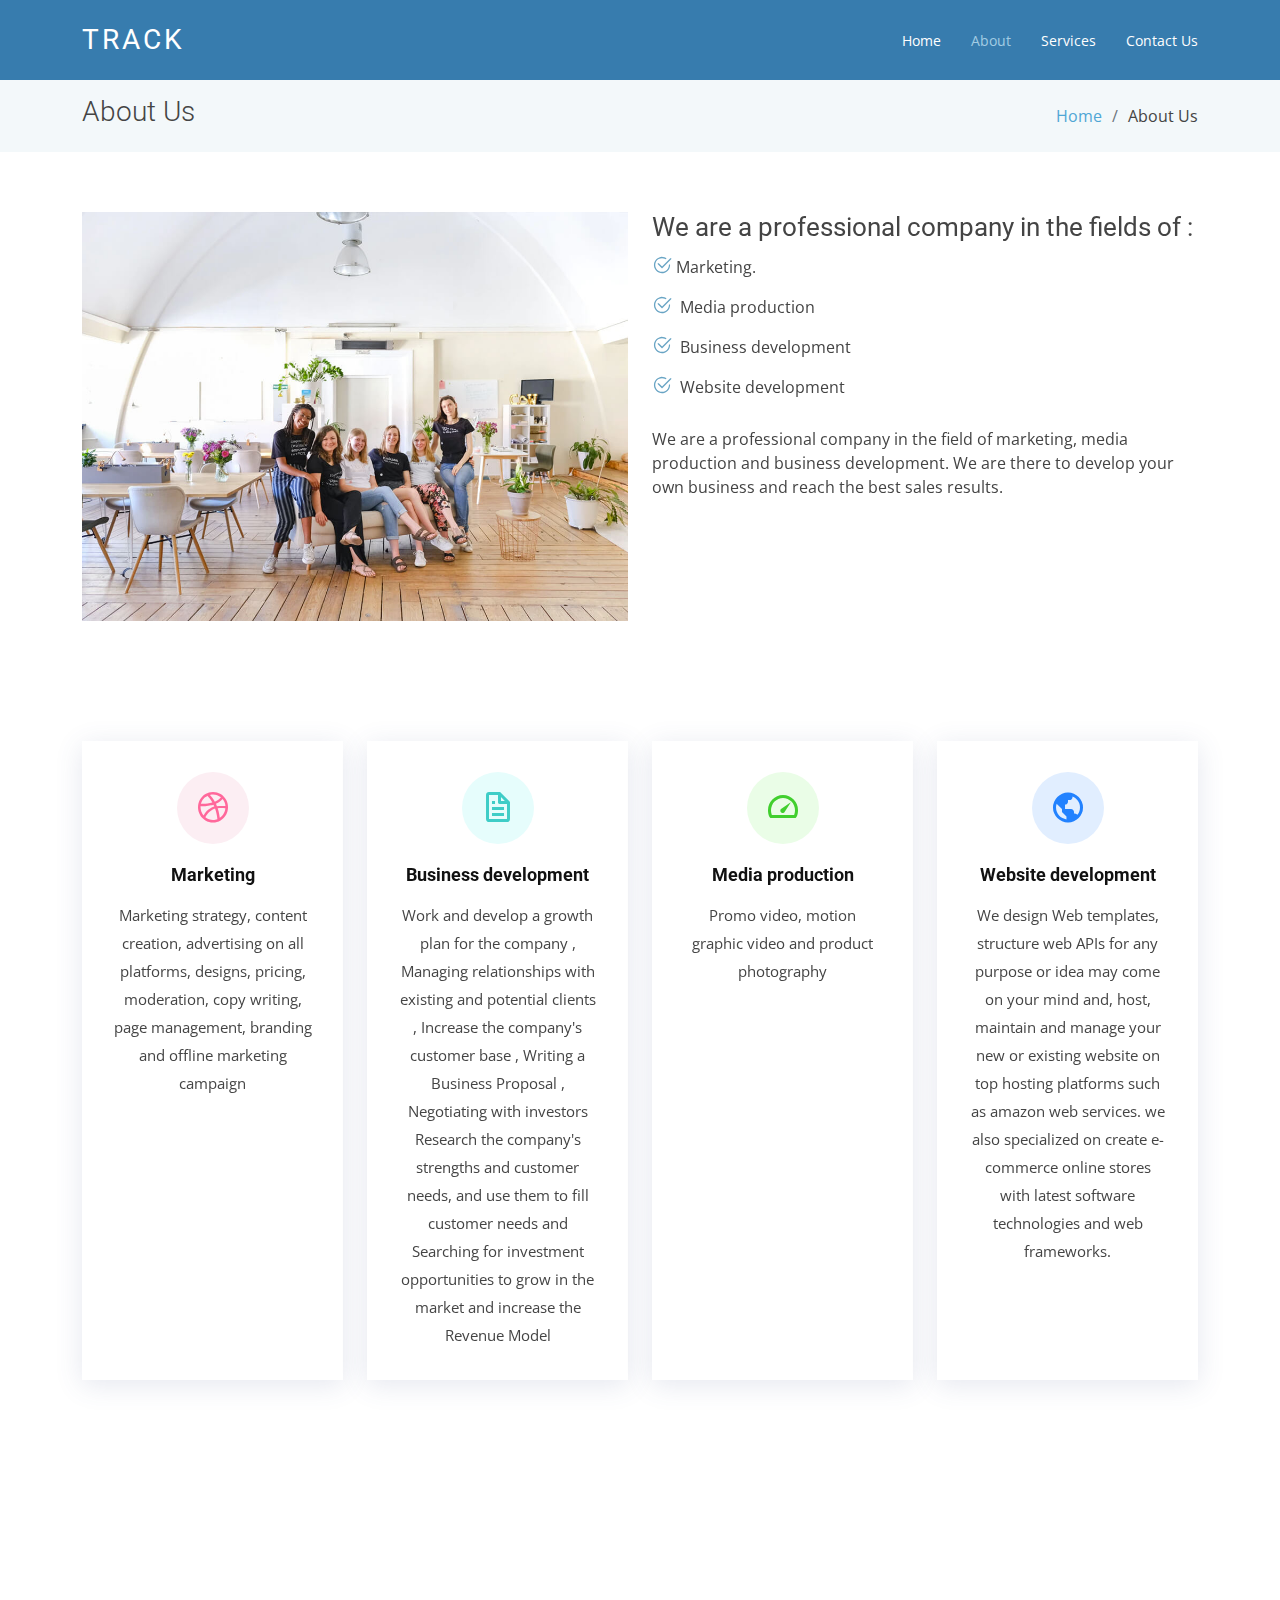
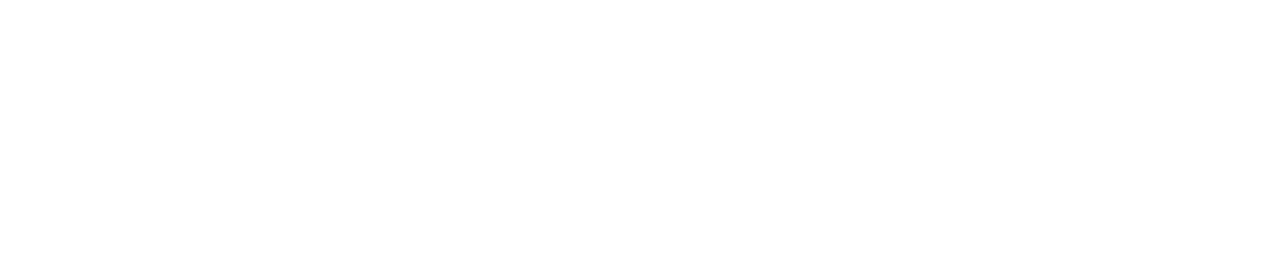
==== commit 9b8227b0: "latest" ====
--- a/about.html
+++ b/about.html
@@ -88,159 +88,58 @@
               <li><i class="bi bi-check2-circle"></i> Business development</li>
               <li><i class="bi bi-check2-circle"></i> Website development</li>
             </ul>
-            <p>
-              Ullamco laboris nisi ut aliquip ex ea commodo consequat. Duis aute irure dolor in reprehenderit in voluptate
-              velit esse cillum dolore eu fugiat nulla pariatur. Excepteur sint occaecat cupidatat non proident, sunt in
-              culpa qui officia deserunt mollit anim id est laborum
-            </p>
+           <P>
+            We are a professional company in the field of marketing, media production and business development. We are there to develop your own business and reach the best sales results.
+           </P>
           </div>
         </div>
 
       </div>
     </section><!-- End About Section -->
-
-    <!-- ======= Facts Section ======= 
-    <section class="facts section-bg" data-aos="fade-up">
-      <div class="container">
-
-        <div class="row counters">
-
-          <div class="col-lg-3 col-6 text-center">
-            <span data-purecounter-start="0" data-purecounter-end="232" data-purecounter-duration="1" class="purecounter"></span>
-            <p>Clients</p>
-          </div>
-
-          <div class="col-lg-3 col-6 text-center">
-            <span data-purecounter-start="0" data-purecounter-end="521" data-purecounter-duration="1" class="purecounter"></span>
-            <p>Projects</p>
-          </div>
-
-          <div class="col-lg-3 col-6 text-center">
-            <span data-purecounter-start="0" data-purecounter-end="1463" data-purecounter-duration="1" class="purecounter"></span>
-            <p>Hours Of Support</p>
-          </div>
-
-          <div class="col-lg-3 col-6 text-center">
-            <span data-purecounter-start="0" data-purecounter-end="15" data-purecounter-duration="1" class="purecounter"></span>
-            <p>Hard Workers</p>
-          </div>
-
-        </div>
-
-      </div>
-    </section>< End Facts Section -->
-
-    <!-- ======= Our Skills Section ======= -->
-    <section class="skills" data-aos="fade-up">
-      <div class="container">
-
-        <div class="section-title">
-          <h2>Our Skills</h2>
-          <p>Magnam dolores commodi suscipit. Necessitatibus eius consequatur ex aliquid fuga eum quidem. Sit sint consectetur velit. Quisquam quos quisquam cupiditate. Et nemo qui impedit suscipit alias ea. Quia fugiat sit in iste officiis commodi quidem hic quas.</p>
-        </div>
-
-        <div class="skills-content">
-
-          <div class="progress">
-            <div class="progress-bar bg-success" role="progressbar" aria-valuenow="100" aria-valuemin="0" aria-valuemax="100">
-              <span class="skill">HTML <i class="val">100%</i></span>
-            </div>
-          </div>
-
-          <div class="progress">
-            <div class="progress-bar bg-info" role="progressbar" aria-valuenow="90" aria-valuemin="0" aria-valuemax="100">
-              <span class="skill">CSS <i class="val">90%</i></span>
-            </div>
-          </div>
-
-          <div class="progress">
-            <div class="progress-bar bg-warning" role="progressbar" aria-valuenow="75" aria-valuemin="0" aria-valuemax="100">
-              <span class="skill">JavaScript <i class="val">75%</i></span>
-            </div>
-          </div>
-
-          <div class="progress">
-            <div class="progress-bar bg-danger" role="progressbar" aria-valuenow="55" aria-valuemin="0" aria-valuemax="100">
-              <span class="skill">Photoshop <i class="val">55%</i></span>
-            </div>
-          </div>
-
-        </div>
-
-      </div>
-    </section><!-- End Our Skills Section -->
-
-    <!-- ======= Tetstimonials Section ======= -->
-    <section class="testimonials" data-aos="fade-up">
-      <div class="container">
-
-        <div class="section-title">
-          <h2>Tetstimonials</h2>
-          <p>Magnam dolores commodi suscipit. Necessitatibus eius consequatur ex aliquid fuga eum quidem. Sit sint consectetur velit. Quisquam quos quisquam cupiditate. Et nemo qui impedit suscipit alias ea. Quia fugiat sit in iste officiis commodi quidem hic quas.</p>
-        </div>
-
-        <div class="testimonials-carousel swiper">
-          <div class="swiper-wrapper">
-            <div class="testimonial-item swiper-slide">
-              <img src="assets/img/testimonials/testimonials-1.jpg" class="testimonial-img" alt="">
-              <h3>Saul Goodman</h3>
-              <h4>Ceo &amp; Founder</h4>
-              <p>
-                <i class="bx bxs-quote-alt-left quote-icon-left"></i>
-                Proin iaculis purus consequat sem cure digni ssim donec porttitora entum suscipit rhoncus. Accusantium quam, ultricies eget id, aliquam eget nibh et. Maecen aliquam, risus at semper.
-                <i class="bx bxs-quote-alt-right quote-icon-right"></i>
-              </p>
-            </div>
-
-            <div class="testimonial-item swiper-slide">
-              <img src="assets/img/testimonials/testimonials-2.jpg" class="testimonial-img" alt="">
-              <h3>Sara Wilsson</h3>
-              <h4>Designer</h4>
-              <p>
-                <i class="bx bxs-quote-alt-left quote-icon-left"></i>
-                Export tempor illum tamen malis malis eram quae irure esse labore quem cillum quid cillum eram malis quorum velit fore eram velit sunt aliqua noster fugiat irure amet legam anim culpa.
-                <i class="bx bxs-quote-alt-right quote-icon-right"></i>
-              </p>
-            </div>
-
-            <div class="testimonial-item swiper-slide">
-              <img src="assets/img/testimonials/testimonials-3.jpg" class="testimonial-img" alt="">
-              <h3>Jena Karlis</h3>
-              <h4>Store Owner</h4>
-              <p>
-                <i class="bx bxs-quote-alt-left quote-icon-left"></i>
-                Enim nisi quem export duis labore cillum quae magna enim sint quorum nulla quem veniam duis minim tempor labore quem eram duis noster aute amet eram fore quis sint minim.
-                <i class="bx bxs-quote-alt-right quote-icon-right"></i>
-              </p>
-            </div>
-
-            <div class="testimonial-item swiper-slide">
-              <img src="assets/img/testimonials/testimonials-4.jpg" class="testimonial-img" alt="">
-              <h3>Matt Brandon</h3>
-              <h4>Freelancer</h4>
-              <p>
-                <i class="bx bxs-quote-alt-left quote-icon-left"></i>
-                Fugiat enim eram quae cillum dolore dolor amet nulla culpa multos export minim fugiat minim velit minim dolor enim duis veniam ipsum anim magna sunt elit fore quem dolore labore illum veniam.
-                <i class="bx bxs-quote-alt-right quote-icon-right"></i>
-              </p>
-            </div>
-
-            <div class="testimonial-item swiper-slide">
-              <img src="assets/img/testimonials/testimonials-5.jpg" class="testimonial-img" alt="">
-              <h3>John Larson</h3>
-              <h4>Entrepreneur</h4>
-              <p>
-                <i class="bx bxs-quote-alt-left quote-icon-left"></i>
-                Quis quorum aliqua sint quem legam fore sunt eram irure aliqua veniam tempor noster veniam enim culpa labore duis sunt culpa nulla illum cillum fugiat legam esse veniam culpa fore nisi cillum quid.
-                <i class="bx bxs-quote-alt-right quote-icon-right"></i>
-              </p>
-            </div>
-          </div>
-          <div class="swiper-pagination"></div>
-        </div>
-
-      </div>
-    </section><!-- End Ttstimonials Section -->
+  <!-- ======= Services Section ======= -->
+  <section class="services">
+    <div class="container">
+
+      <div class="row">
+        <div class="col-md-6 col-lg-3 d-flex align-items-stretch" data-aos="fade-up">
+          <div class="icon-box icon-box-pink">
+            <div class="icon"><i class="bx bxl-dribbble"></i></div>
+            <h4 class="title"><a href="">Marketing </a></h4>
+            <p class="description">Marketing strategy, content creation, advertising on all platforms, designs, pricing, moderation, copy writing, page management, branding and offline marketing campaign</p>
+          </div>
+        </div>
+
+        <div class="col-md-6 col-lg-3 d-flex align-items-stretch" data-aos="fade-up" data-aos-delay="100">
+          <div class="icon-box icon-box-cyan">
+            <div class="icon"><i class="bx bx-file"></i></div>
+            <h4 class="title"><a href="">Business development</a></h4>
+            <p class="description">Work and develop a growth plan for the company , Managing relationships with existing and potential clients , Increase the company's customer base , Writing a Business Proposal , Negotiating with investors
+              Research the company's strengths and customer needs, and use them to fill customer needs and Searching for investment opportunities to grow in the market and increase the Revenue Model</p>
+          </div>
+        </div>
+
+        <div class="col-md-6 col-lg-3 d-flex align-items-stretch" data-aos="fade-up" data-aos-delay="200">
+          <div class="icon-box icon-box-green">
+            <div class="icon"><i class="bx bx-tachometer"></i></div>
+            <h4 class="title"><a href="">Media production</a></h4>
+            <p class="description">Promo video, motion graphic video and product photography</p>
+          </div>
+        </div>
+
+        <div class="col-md-6 col-lg-3 d-flex align-items-stretch" data-aos="fade-up" data-aos-delay="200">
+          <div class="icon-box icon-box-blue">
+            <div class="icon"><i class="bx bx-world"></i></div>
+            <h4 class="title"><a href="">Website development</a></h4>
+            <p class="description">We design Web templates, structure web APIs for any purpose or idea may come on your mind and, host, maintain and manage your new or existing website on top hosting platforms such as amazon web services. we also specialized on create e-commerce online stores with latest software technologies and web frameworks.</p>
+          </div>
+        </div>
+
+      </div>
+
+      </div>
+
+    </div>
+  </section><!-- End Services Section -->
 
   </main><!-- End #main -->
 
@@ -273,12 +172,8 @@
 
           <div class="col-lg-3 col-md-6 footer-contact">
             <h4>Contact Us</h4>
-            <p>
-              A108 Adam Street <br>
-              New York, NY 535022<br>
-              United States <br><br>
               <strong>Phone:</strong> +20 1009437830 <br>
-              <strong>Email:</strong> info@example.com<br>
+              <strong>Email:</strong> trackmarketingagency@gmail.com<br>
             </p>
 
           </div>
